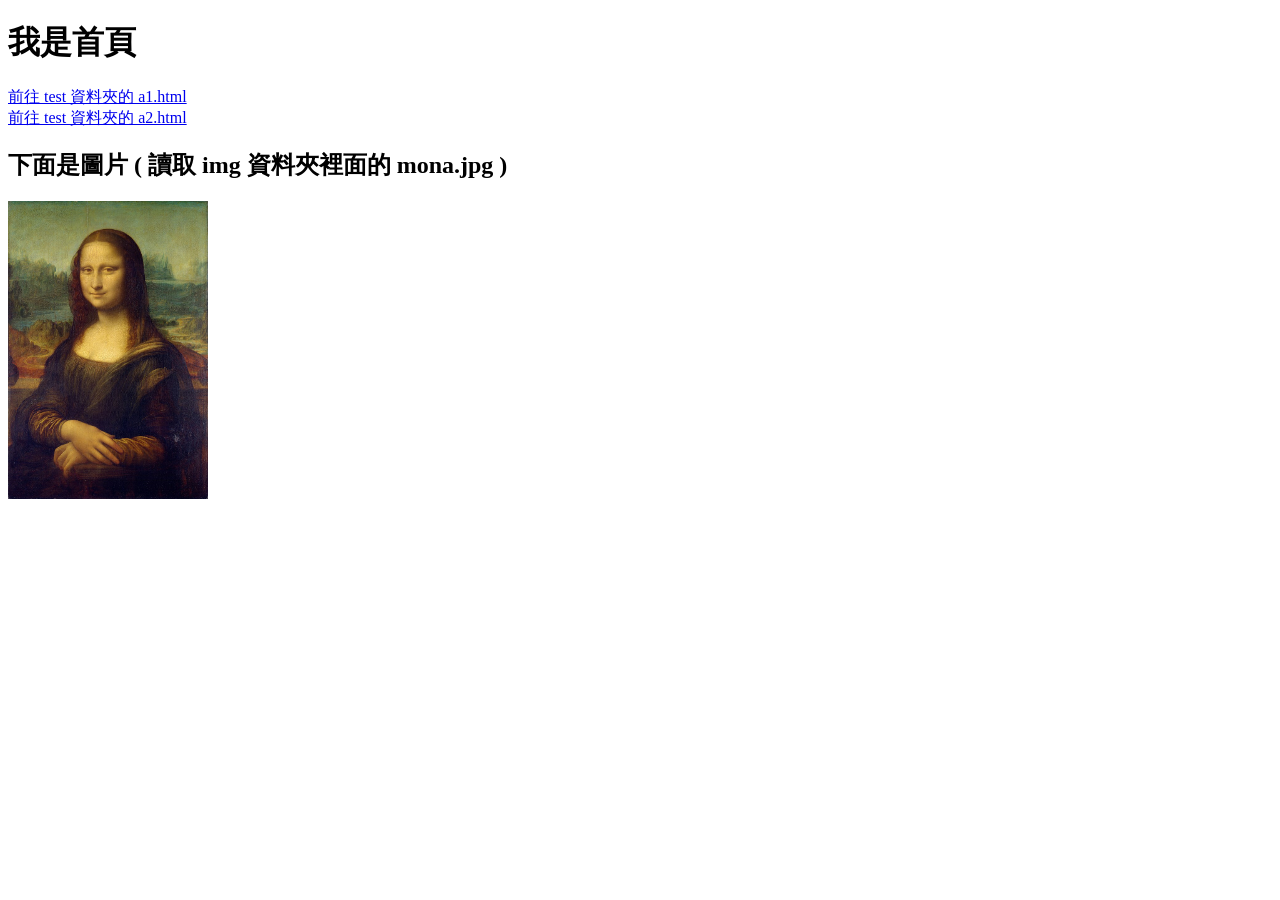
==== index.html @ 92c50977 "Add files via upload" ====
<!DOCTYPE html>
<html lang="en">
<head>
  <meta charset="UTF-8">
  <meta name="viewport" content="width=device-width, initial-scale=1.0">
  <title>Vibe Coding demo</title>
</head>
<body>
  <h1>我是首頁</h1>
  <a href="test/a1.html">前往 test 資料夾的 a1.html</a>
  <br>
  <a href="test/a2.html">前往 test 資料夾的 a2.html</a>
  <h2>下面是圖片 ( 讀取 img 資料夾裡面的 mona.jpg )</h2>
  <img src="img/mona.jpg" alt="" style="width:200px;">
</body>
</html>
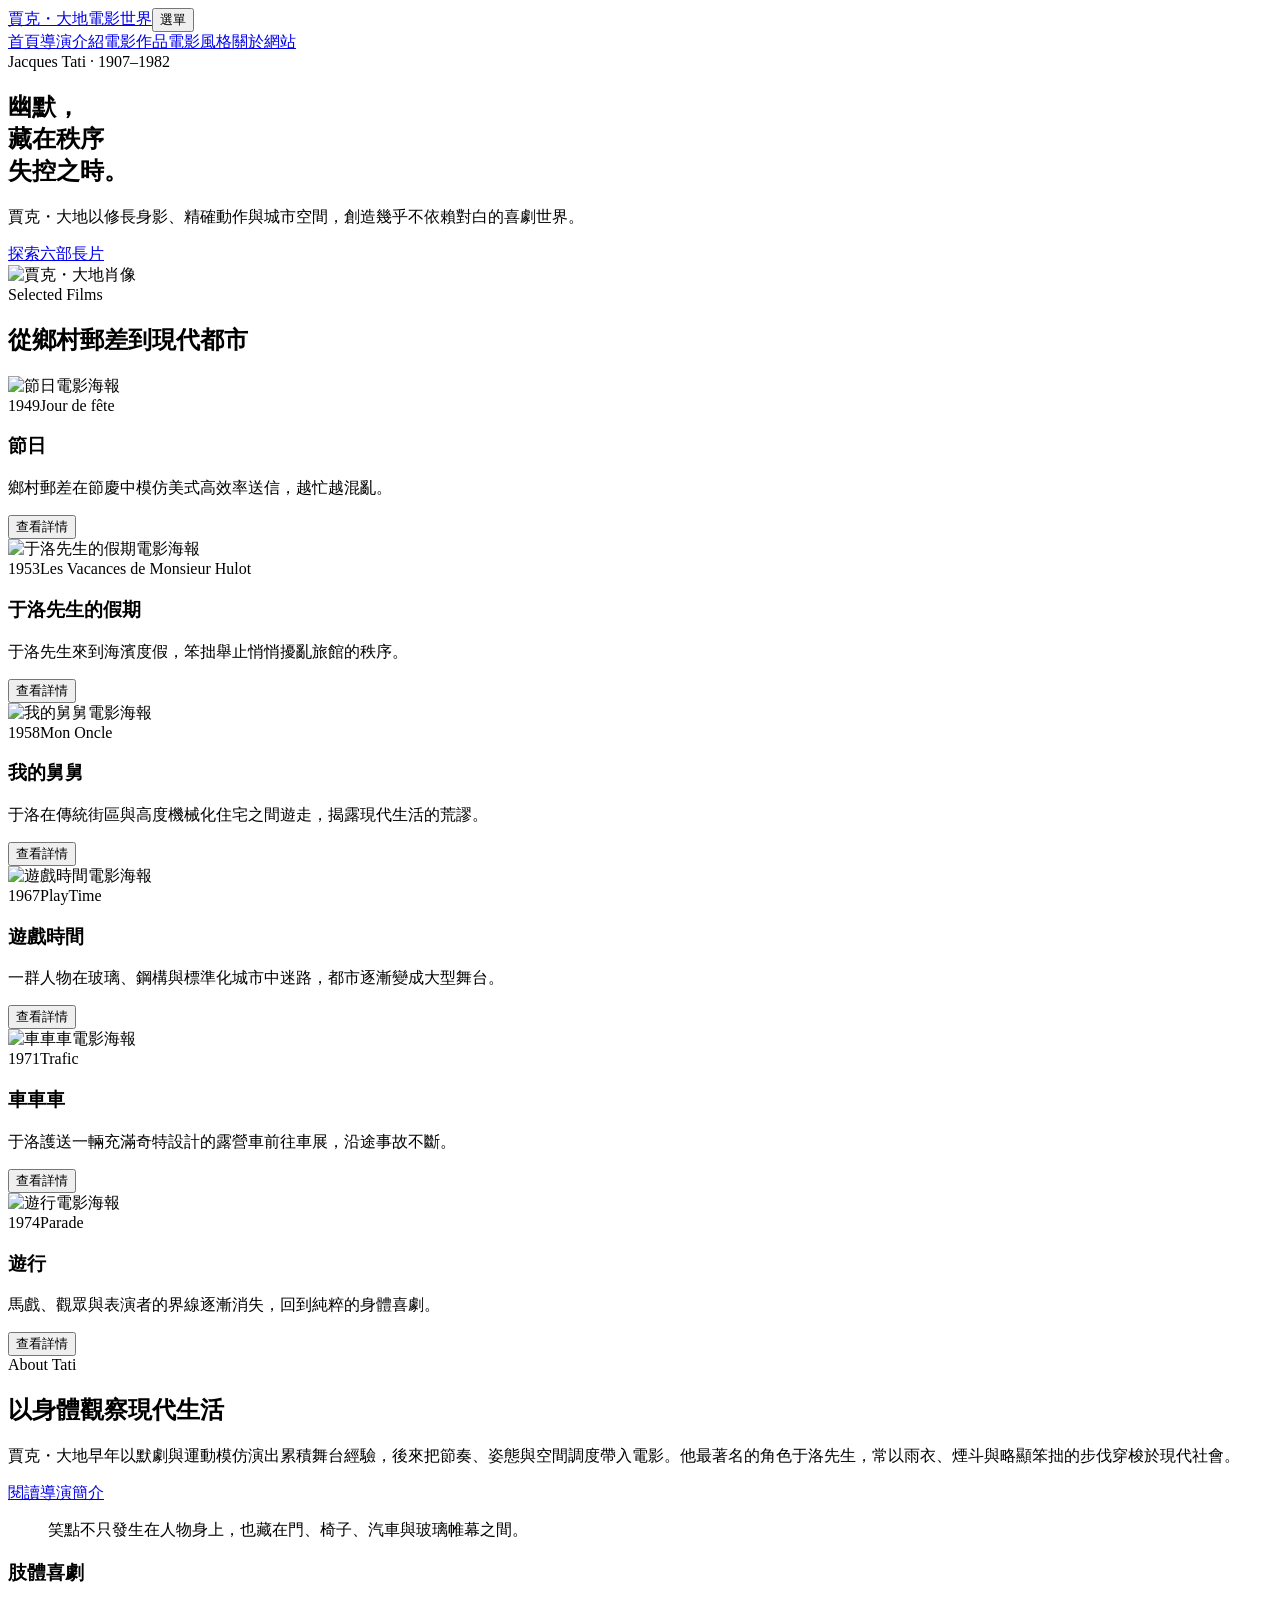
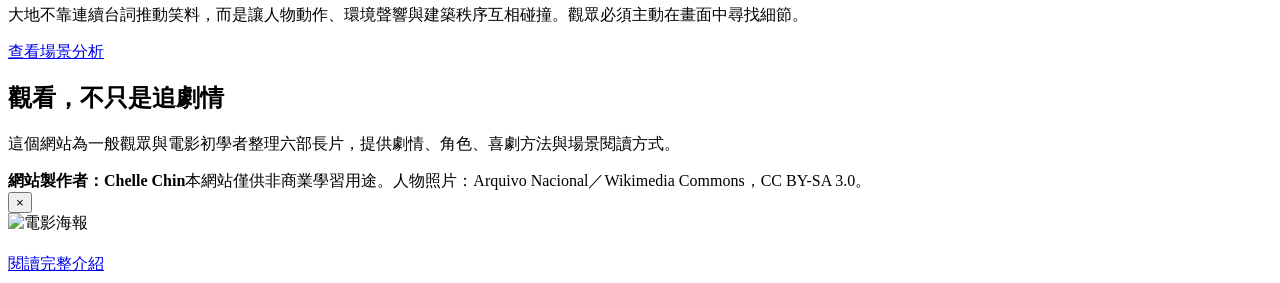
==== commit dd434b83: "Add files via upload" ====
--- a/index.html
+++ b/index.html
@@ -1,16 +1 @@
-<!DOCTYPE html>
-<html lang="en">
-<head>
-  <meta charset="UTF-8">
-  <meta name="viewport" content="width=device-width, initial-scale=1.0">
-  <title>Vibe Coding demo</title>
-</head>
-<body>
-  <h1>我是首頁</h1>
-  <a href="test/a1.html">前往 test 資料夾的 a1.html</a>
-  <br>
-  <a href="test/a2.html">前往 test 資料夾的 a2.html</a>
-  <h2>下面是圖片 ( 讀取 img 資料夾裡面的 mona.jpg )</h2>
-  <img src="img/mona.jpg" alt="" style="width:200px;">
-</body>
-</html>+<!doctype html><html lang="zh-Hant"><head><meta charset="utf-8"><meta name="viewport" content="width=device-width,initial-scale=1"><meta name="description" content="賈克・大地導演生平、電影作品與肢體喜劇分析"><title>首頁｜賈克・大地電影世界</title><link rel="stylesheet" href="style.css"></head><body><header class="site-header"><div class="container nav"><a class="brand" href="index.html">賈克・大地電影世界</a><button class="menu-btn" aria-label="開啟選單">選單</button><nav class="nav-links"><a href="index.html">首頁</a><a href="about.html">導演介紹</a><a href="works.html">電影作品</a><a href="style.html">電影風格</a><a href="index.html#about-site">關於網站</a></nav></div></header><main><section class="container hero"><div><div class="eyebrow">Jacques Tati · 1907–1982</div><h1>幽默，<br>藏在秩序<br>失控之時。</h1><p class="lead">賈克・大地以修長身影、精確動作與城市空間，創造幾乎不依賴對白的喜劇世界。</p><a class="btn" href="works.html">探索六部長片</a></div><div class="hero-visual"><img src="assets/images/jacques-tati.jpg" alt="賈克・大地肖像"><div class="shape red"></div><div class="building"></div><div class="shape yellow"></div></div></section><section class="section"><div class="container"><div class="eyebrow">Selected Films</div><h2 class="section-title">從鄉村郵差到現代都市</h2><div class="grid-3"><article class="card film-card" data-film="jour-de-fete" data-year="1949" data-rank="0"><img src="assets/images/jour-de-fete.png" alt="節日電影海報"><div class="meta"><span>1949</span><span>Jour de fête</span></div><h3>節日</h3><p>鄉村郵差在節慶中模仿美式高效率送信，越忙越混亂。</p><button class="btn secondary">查看詳情</button></article><article class="card film-card" data-film="hulot-holiday" data-year="1953" data-rank="1"><img src="assets/images/hulot-holiday.png" alt="于洛先生的假期電影海報"><div class="meta"><span>1953</span><span>Les Vacances de Monsieur Hulot</span></div><h3>于洛先生的假期</h3><p>于洛先生來到海濱度假，笨拙舉止悄悄擾亂旅館的秩序。</p><button class="btn secondary">查看詳情</button></article><article class="card film-card" data-film="mon-oncle" data-year="1958" data-rank="2"><img src="assets/images/mon-oncle.png" alt="我的舅舅電影海報"><div class="meta"><span>1958</span><span>Mon Oncle</span></div><h3>我的舅舅</h3><p>于洛在傳統街區與高度機械化住宅之間遊走，揭露現代生活的荒謬。</p><button class="btn secondary">查看詳情</button></article><article class="card film-card" data-film="playtime" data-year="1967" data-rank="3"><img src="assets/images/playtime.png" alt="遊戲時間電影海報"><div class="meta"><span>1967</span><span>PlayTime</span></div><h3>遊戲時間</h3><p>一群人物在玻璃、鋼構與標準化城市中迷路，都市逐漸變成大型舞台。</p><button class="btn secondary">查看詳情</button></article><article class="card film-card" data-film="trafic" data-year="1971" data-rank="4"><img src="assets/images/trafic.png" alt="車車車電影海報"><div class="meta"><span>1971</span><span>Trafic</span></div><h3>車車車</h3><p>于洛護送一輛充滿奇特設計的露營車前往車展，沿途事故不斷。</p><button class="btn secondary">查看詳情</button></article><article class="card film-card" data-film="parade" data-year="1974" data-rank="5"><img src="assets/images/parade.png" alt="遊行電影海報"><div class="meta"><span>1974</span><span>Parade</span></div><h3>遊行</h3><p>馬戲、觀眾與表演者的界線逐漸消失，回到純粹的身體喜劇。</p><button class="btn secondary">查看詳情</button></article></div></div></section><section class="section"><div class="container split"><div><div class="eyebrow">About Tati</div><h2 class="section-title">以身體觀察現代生活</h2><p>賈克・大地早年以默劇與運動模仿演出累積舞台經驗，後來把節奏、姿態與空間調度帶入電影。他最著名的角色于洛先生，常以雨衣、煙斗與略顯笨拙的步伐穿梭於現代社會。</p><a class="btn secondary" href="about.html">閱讀導演簡介</a></div><blockquote class="quote">笑點不只發生在人物身上，也藏在門、椅子、汽車與玻璃帷幕之間。</blockquote></div></section><section class="section" id="about-site"><div class="container split"><div class="scene"><h3>肢體喜劇</h3><p>大地不靠連續台詞推動笑料，而是讓人物動作、環境聲響與建築秩序互相碰撞。觀眾必須主動在畫面中尋找細節。</p><a class="btn" href="style.html">查看場景分析</a></div><div><h2 class="section-title">觀看，不只是追劇情</h2><p>這個網站為一般觀眾與電影初學者整理六部長片，提供劇情、角色、喜劇方法與場景閱讀方式。</p></div></div></section></main><footer class="site-footer"><div class="container"><strong>網站製作者：Chelle Chin</strong><span class="notice">本網站僅供非商業學習用途。人物照片：Arquivo Nacional／Wikimedia Commons，CC BY-SA 3.0。</span></div></footer><div class="modal" id="film-modal"><div class="modal-box"><button class="close" aria-label="關閉">×</button><div class="modal-content"><img id="modal-img" alt="電影海報"><div><span class="tag" id="modal-year"></span><h2 id="modal-title"></h2><p id="modal-desc"></p><a class="btn" id="modal-link" href="#">閱讀完整介紹</a></div></div></div></div><script src="script.js"></script></body></html>
